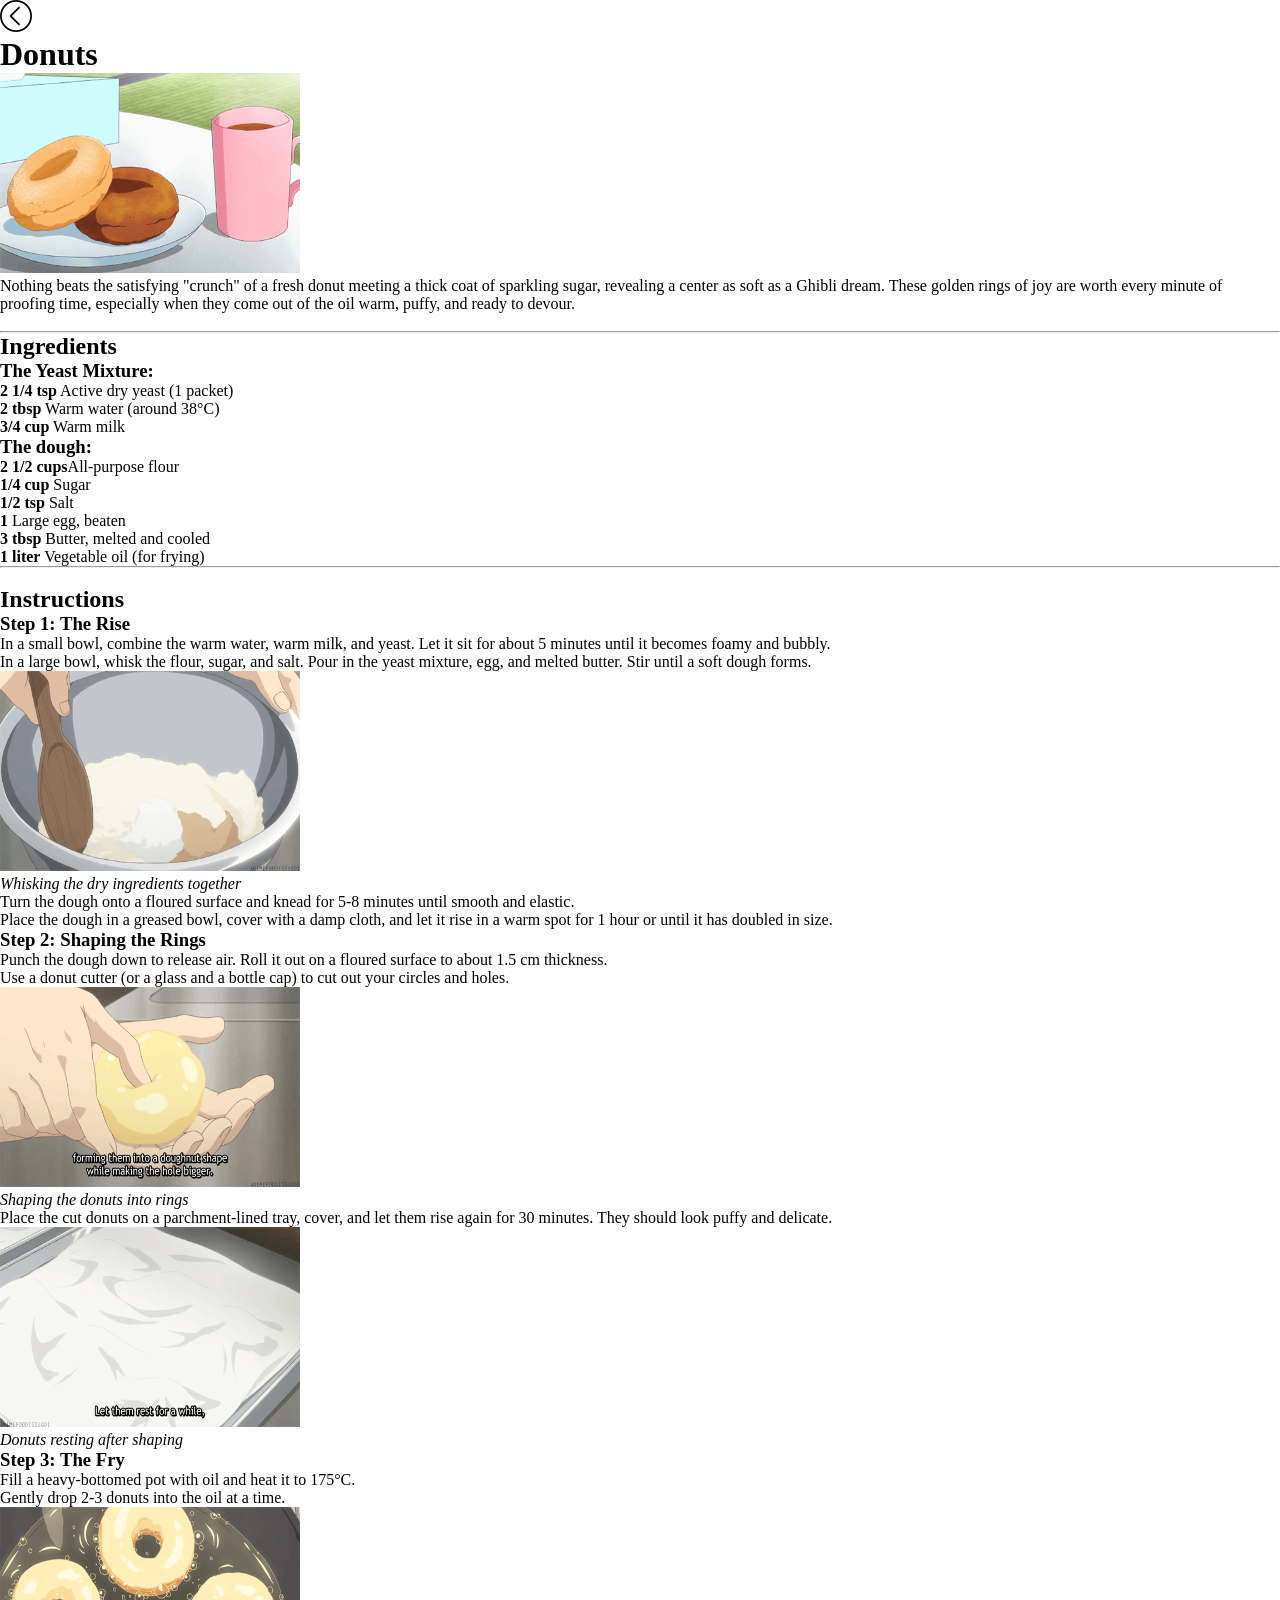
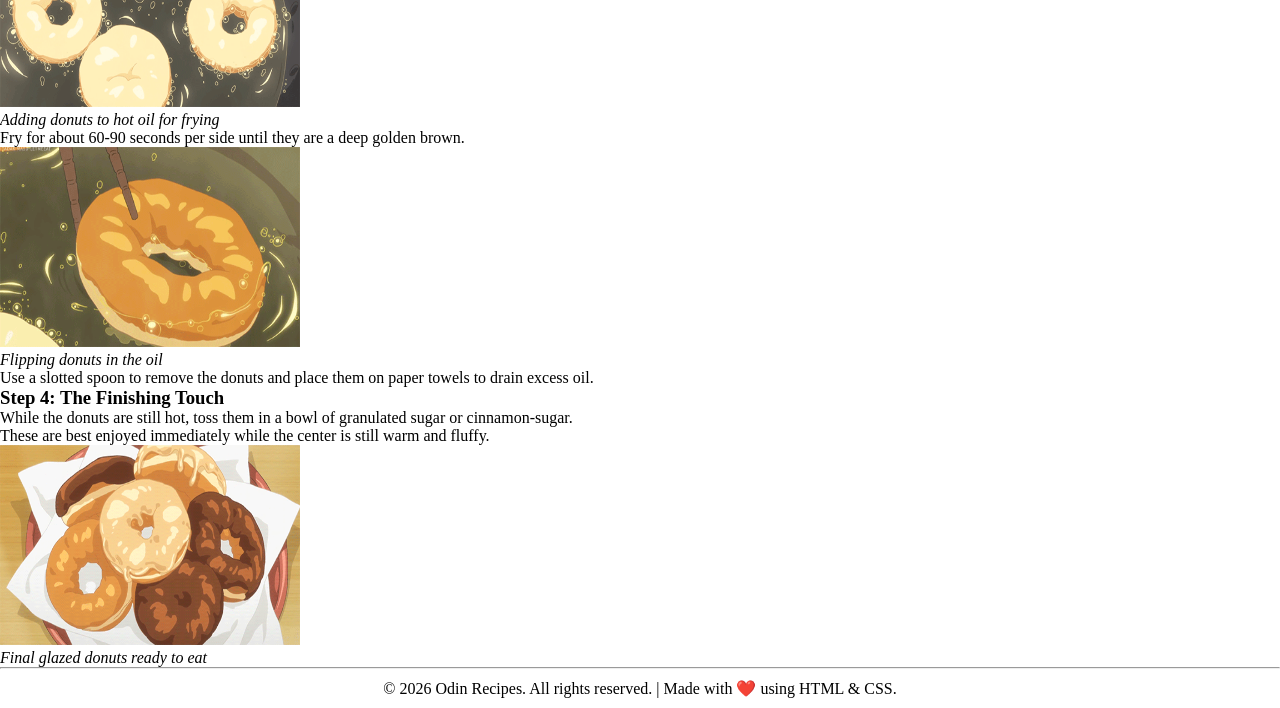
==== recipes/donuts.html @ b59d45f5 "Feat : Add footer styles to the recipe pages" ====
<!doctype html>
<html lang="en">
  <head>
    <meta charset="UTF-8" />
    <meta name="viewport" content="width=device-width, initial-scale=1.0" />
    <title>Donuts | Odin Recipes</title>
    <link rel="icon" type="image/png" href="../assets/cooking.png" />
    <link rel="stylesheet" href="../styles.css" />
  </head>
  <body>
    <a href="../index.html">
      <img
        src="../assets/is-less-than.png"
        alt="back to home"
        width="32"
        height="32"
      />
    </a>
    <h1>Donuts</h1>
    <figure>
      <img
        src="../assets/donuts/donuts-title.gif"
        alt="Delicious glazed donuts"
        width="300"
        height="200"
      />

      <p>
        Nothing beats the satisfying "crunch" of a fresh donut meeting a thick coat of sparkling sugar, revealing a center as soft as a Ghibli dream. These golden rings of joy are worth every minute of proofing time, especially when they come out of the oil warm, puffy, and ready to devour.
      </p>
      <br>
      <hr>
      <h2>Ingredients</h2>
      <h3>The Yeast Mixture:</h3>
      <ol>
        <li><strong>2 1/4 tsp</strong> Active dry yeast (1 packet)</li>
        <li><strong>2 tbsp</strong> Warm water (around 38°C)</li>
        <li><strong>3/4 cup</strong> Warm milk</li>
      </ol>
      <h3>The dough:</h3>
      <ol>
        <li><strong>2 1/2 cups</strong>All-purpose flour</li>
        <li><strong>1/4 cup</strong> Sugar</li>
        <li><strong>1/2 tsp</strong> Salt</li>
        <li><strong>1</strong> Large egg, beaten</li>
        <li><strong>3 tbsp</strong> Butter, melted and cooled</li>
        <li><strong>1 liter</strong> Vegetable oil (for frying)</li>
      </ol>

      <hr>
      <br>

      <h2>Instructions</h2>
      <h3>Step 1: The Rise</h3>
      <ol>
        <li>In a small bowl, combine the warm water, warm milk, and yeast. Let it sit for about 5 minutes until it becomes foamy and bubbly.</li>
        <li>In a large bowl, whisk the flour, sugar, and salt. Pour in the yeast mixture, egg, and melted butter. Stir until a soft dough forms.</li>
         <figure>
        <img
          src="../assets/donuts/donut-mix-dry.webp"
          alt="Mix all the dry ingredients together"
          width="300"
          height="200"
        />
        <figcaption><em>Whisking the dry ingredients together</em></figcaption>
      </figure>
        <li>Turn the dough onto a floured surface and knead for 5-8 minutes until smooth and elastic.</li>
        
        <li>Place the dough in a greased bowl, cover with a damp cloth, and let it rise in a warm spot for 1 hour or until it has doubled in size.</li>
      </ol>
      <h3>Step 2: Shaping the Rings</h3>
      <ol>
        <li>Punch the dough down to release air. Roll it out on a floured surface to about 1.5 cm thickness.</li>
        <li>Use a donut cutter (or a glass and a bottle cap) to cut out your circles and holes.</li>
         <figure>
        <img
          src="../assets/donuts//making donut shape.webp"
          alt="Shaping the donuts into rings by hand or with a cutter"
          width="300"
          height="200"
        />
        <figcaption><em>Shaping the donuts into rings</em></figcaption>
      </figure>
        <li>Place the cut donuts on a parchment-lined tray, cover, and let them rise again for 30 minutes. They should look puffy and delicate.</li>
         <figure>
        <img
          src="../assets/donuts/donut-resting-dough.webp"
          alt="Donuts resting after shaping, ready for the second rise"
          width="300"
          height="200"
        />
        <figcaption><em>Donuts resting after shaping</em></figcaption>
      </figure>
      </ol>
      <h3>Step 3: The Fry</h3>
      <ol>
        <li>Fill a heavy-bottomed pot with oil and heat it to 175°C.</li>
        <li>Gently drop 2-3 donuts into the oil at a time. </li>
         <figure>
        <img
          src="../assets/donuts/donuts-add donuts to oil.gif"
          alt="Adding donuts to hot oil for frying"
          width="300"
          height="200"
        />
        <figcaption><em>Adding donuts to hot oil for frying</em></figcaption>
      </figure>
      <li>Fry for about 60-90 seconds per side until they are a deep golden brown.</li>
       <figure>
        <img
          src="../assets/donuts/donut-flip.gif"
          alt="Flipping donuts in the oil"
          width="300"
          height="200"
        />
        <figcaption><em>Flipping donuts in the oil</em></figcaption>
      </figure>
        <li>Use a slotted spoon to remove the donuts and place them on paper towels to drain excess oil.</li>
      </ol>
      <h3>Step 4: The Finishing Touch</h3>
      <ol>
        <li>While the donuts are still hot, toss them in a bowl of granulated sugar or cinnamon-sugar.</li>
        <li>These are best enjoyed immediately while the center is still warm and fluffy.</li>
         <figure>
        <img
          src="../assets/donuts/donuts-final.gif"
          alt="Final glazed donuts ready to eat"
          width="300"
          height="200"
        />
        <figcaption><em>Final glazed donuts ready to eat</em></figcaption>
      </figure>
      </ol>

    <footer class="footer">
      <hr />
      <p>
        &copy; 2026 Odin Recipes. All rights reserved. | Made with ❤️ using HTML
        & CSS.
      </p>
    </footer>
  </body>
</html>
---- styles.css ----
*{
    margin:0;
    padding:0;
    box-sizing:border-box;
}

.heading {
    text-align: center;
    margin: 10px;
}

.navigation {
    margin-block: 15px;
}


.menuItem {
    display: inline-block;
    margin-inline-start: 34px;

}

.menuItem figure img {
    width: 375px;
    height: 375px;
    border-radius: 20px;
}

.navigationLinks {
    padding-left: 150px;
    color: black;
    text-decoration: none;
    font-size:32px;
}

.footer p{
    text-align: center;
    padding: 10px;

}
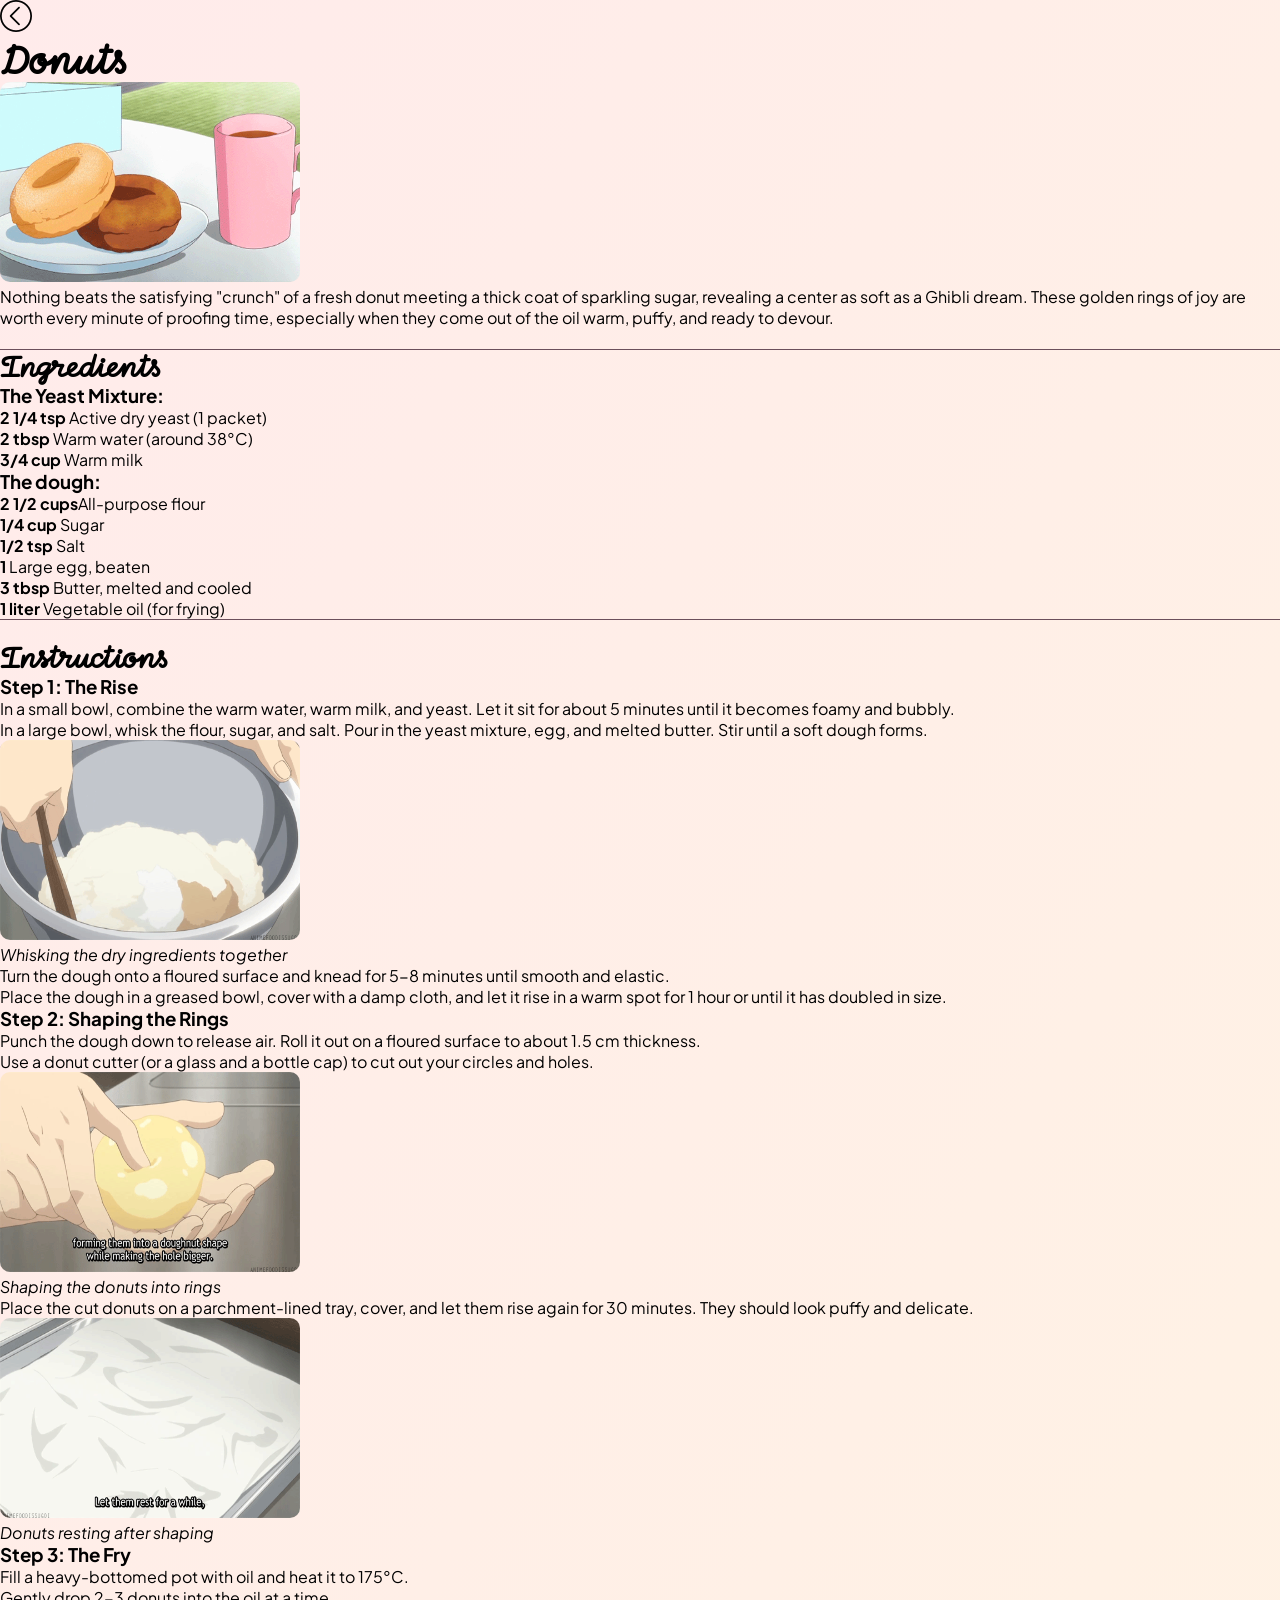
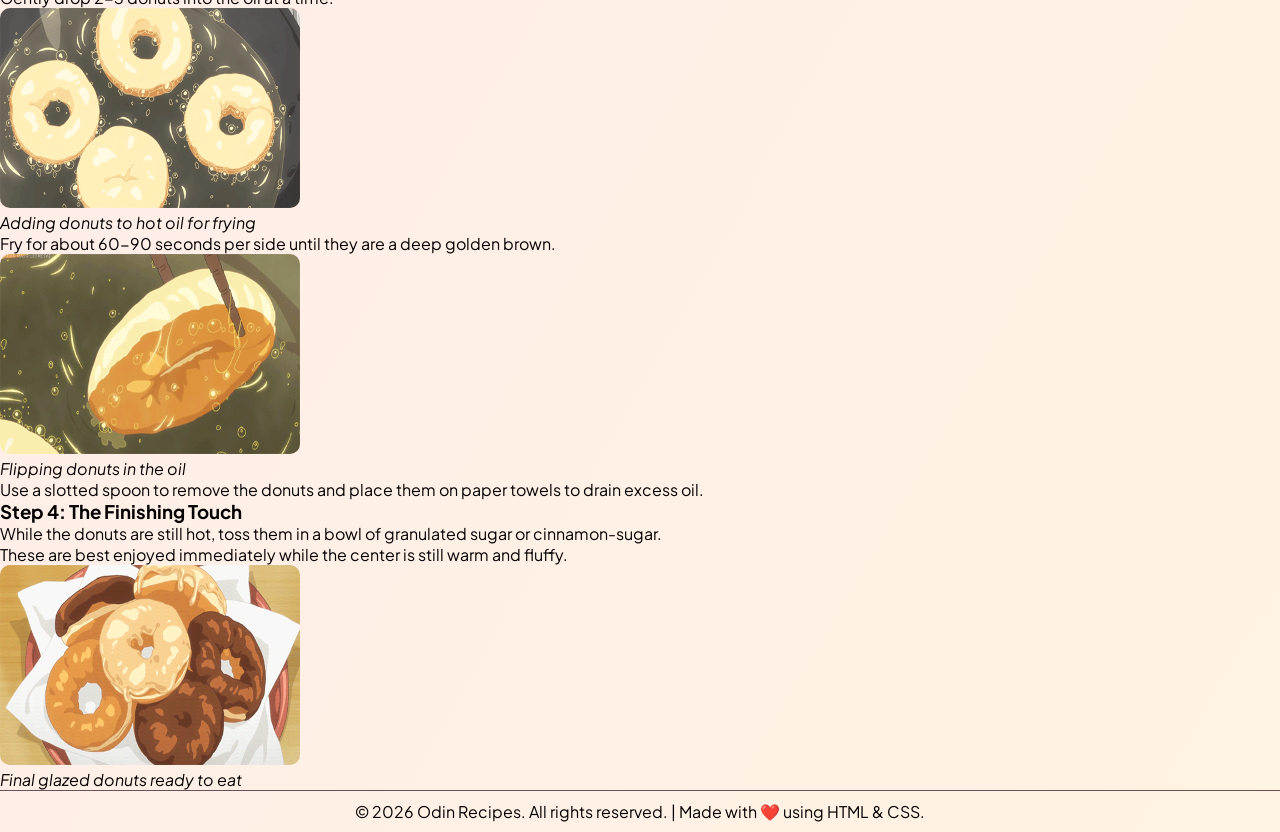
==== commit eb7275bc: "Feat : Add title, body fonts and style the recipe images" ====
--- a/recipes/donuts.html
+++ b/recipes/donuts.html
@@ -5,6 +5,12 @@
     <meta name="viewport" content="width=device-width, initial-scale=1.0" />
     <title>Donuts | Odin Recipes</title>
     <link rel="icon" type="image/png" href="../assets/cooking.png" />
+    <link rel="preconnect" href="https://fonts.googleapis.com" />
+    <link rel="preconnect" href="https://fonts.gstatic.com" crossorigin />
+    <link
+      href="https://fonts.googleapis.com/css2?family=Momo+Signature&family=Plus+Jakarta+Sans:ital,wght@0,200..800;1,200..800&display=swap"
+      rel="stylesheet"
+    />
     <link rel="stylesheet" href="../styles.css" />
   </head>
   <body>
@@ -19,10 +25,9 @@
     <h1>Donuts</h1>
     <figure>
       <img
+      class="recipeImage"
         src="../assets/donuts/donuts-title.gif"
         alt="Delicious glazed donuts"
-        width="300"
-        height="200"
       />
 
       <p>
@@ -57,10 +62,10 @@
         <li>In a large bowl, whisk the flour, sugar, and salt. Pour in the yeast mixture, egg, and melted butter. Stir until a soft dough forms.</li>
          <figure>
         <img
+          class="recipeImage"
           src="../assets/donuts/donut-mix-dry.webp"
           alt="Mix all the dry ingredients together"
-          width="300"
-          height="200"
+
         />
         <figcaption><em>Whisking the dry ingredients together</em></figcaption>
       </figure>
@@ -74,20 +79,20 @@
         <li>Use a donut cutter (or a glass and a bottle cap) to cut out your circles and holes.</li>
          <figure>
         <img
+          class="recipeImage"
           src="../assets/donuts//making donut shape.webp"
           alt="Shaping the donuts into rings by hand or with a cutter"
-          width="300"
-          height="200"
+        
         />
         <figcaption><em>Shaping the donuts into rings</em></figcaption>
       </figure>
         <li>Place the cut donuts on a parchment-lined tray, cover, and let them rise again for 30 minutes. They should look puffy and delicate.</li>
          <figure>
         <img
+          class="recipeImage"
           src="../assets/donuts/donut-resting-dough.webp"
           alt="Donuts resting after shaping, ready for the second rise"
-          width="300"
-          height="200"
+
         />
         <figcaption><em>Donuts resting after shaping</em></figcaption>
       </figure>
@@ -98,20 +103,18 @@
         <li>Gently drop 2-3 donuts into the oil at a time. </li>
          <figure>
         <img
+           class="recipeImage"
           src="../assets/donuts/donuts-add donuts to oil.gif"
           alt="Adding donuts to hot oil for frying"
-          width="300"
-          height="200"
         />
         <figcaption><em>Adding donuts to hot oil for frying</em></figcaption>
       </figure>
       <li>Fry for about 60-90 seconds per side until they are a deep golden brown.</li>
        <figure>
         <img
+          class="recipeImage"
           src="../assets/donuts/donut-flip.gif"
           alt="Flipping donuts in the oil"
-          width="300"
-          height="200"
         />
         <figcaption><em>Flipping donuts in the oil</em></figcaption>
       </figure>
@@ -123,10 +126,9 @@
         <li>These are best enjoyed immediately while the center is still warm and fluffy.</li>
          <figure>
         <img
+          class="recipeImage"
           src="../assets/donuts/donuts-final.gif"
           alt="Final glazed donuts ready to eat"
-          width="300"
-          height="200"
         />
         <figcaption><em>Final glazed donuts ready to eat</em></figcaption>
       </figure>
--- a/styles.css
+++ b/styles.css
@@ -2,11 +2,24 @@
     margin:0;
     padding:0;
     box-sizing:border-box;
+    
+}
+
+body{
+    background: linear-gradient(120deg, #FFEBEB 0%, #FFF3E3 100%);
+    font-family: "Plus Jakarta Sans", sans-serif;
+}
+
+hr {
+  border: none;
+  height: 1px;
+  background-color: #6b4f5b; /* Muted plum */
 }
 
 .heading {
     text-align: center;
     margin: 10px;
+    font-family: "Momo Signature", cursive;
 }
 
 .navigation {
@@ -30,7 +43,8 @@
     padding-left: 150px;
     color: black;
     text-decoration: none;
-    font-size:32px;
+    font-size:30px;
+     font-family: "Momo Signature", cursive;
 }
 
 .footer p{
@@ -38,3 +52,16 @@
     padding: 10px;
 
 }
+
+h1,h2 {
+    font-family: "Momo Signature", cursive;
+   
+}
+
+.recipeImage {
+    width:300px;
+    height:200px;
+    border-radius: 10px;
+}
+
+
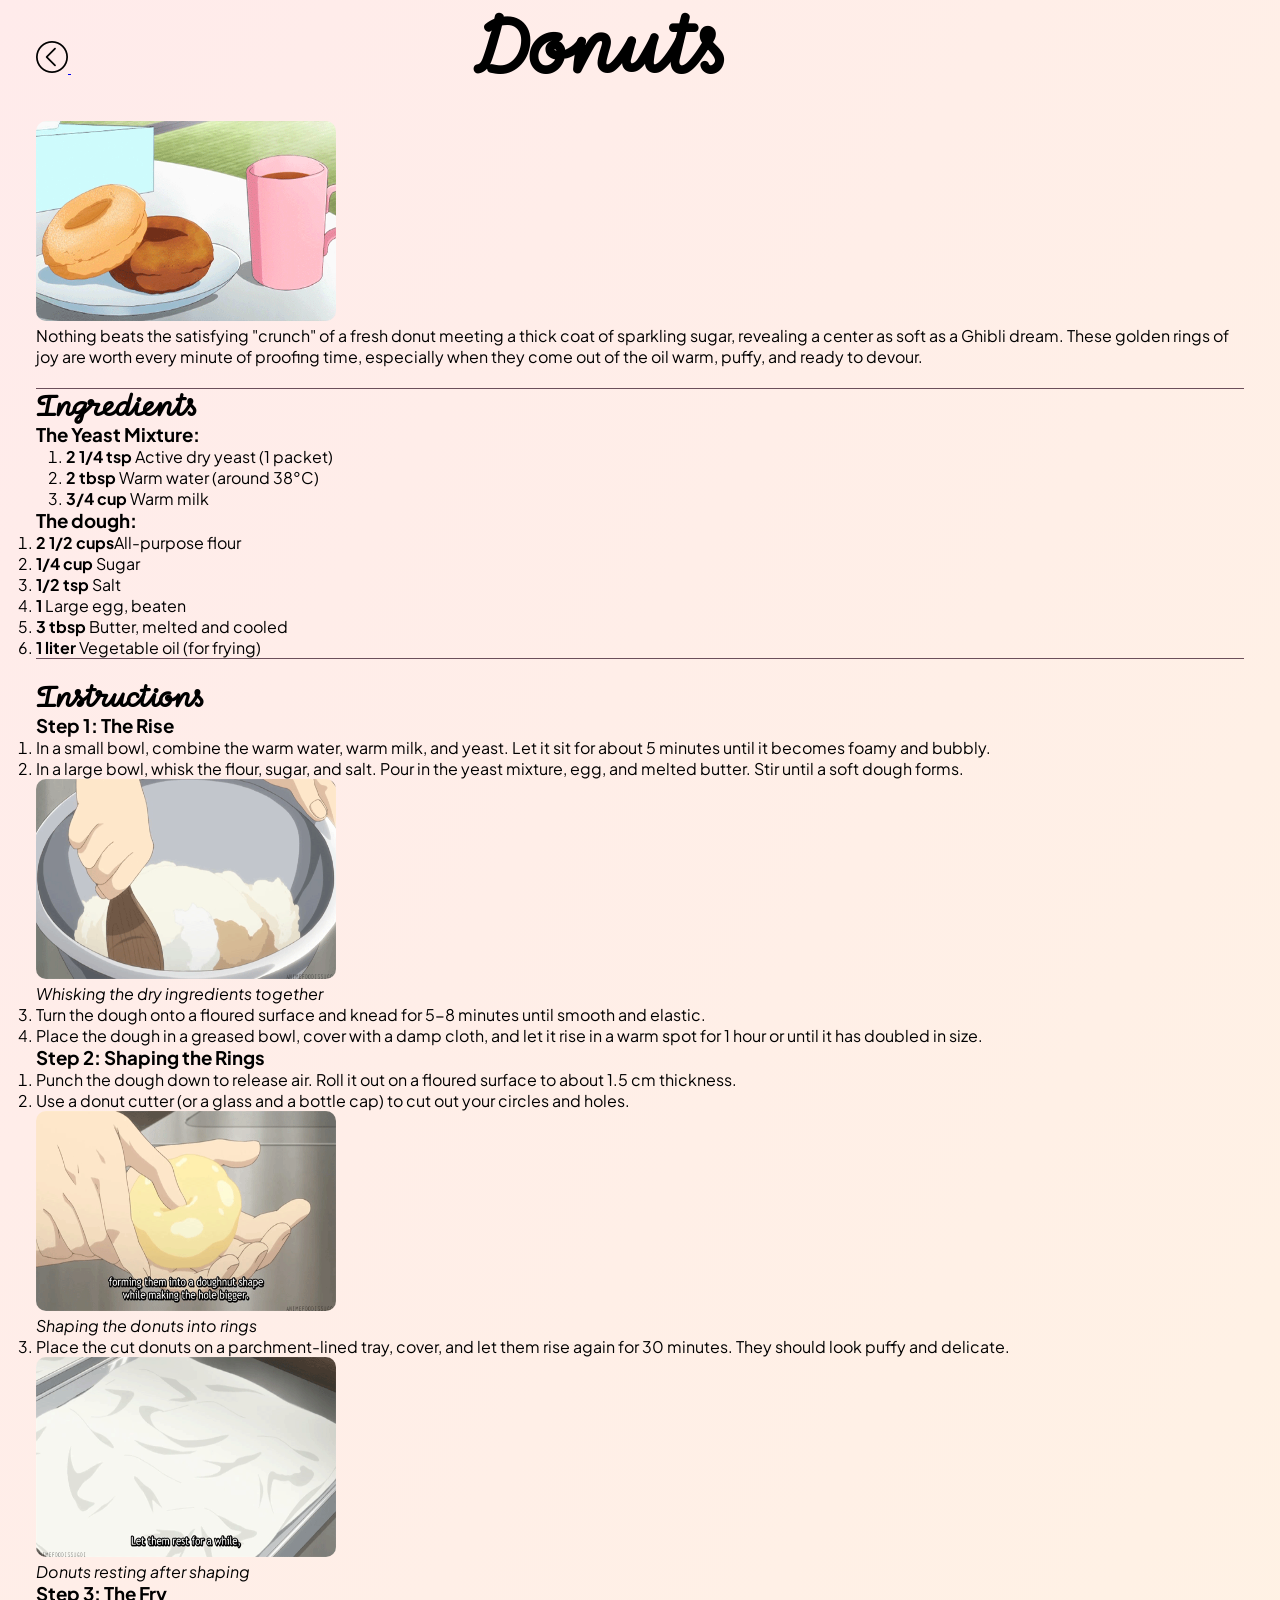
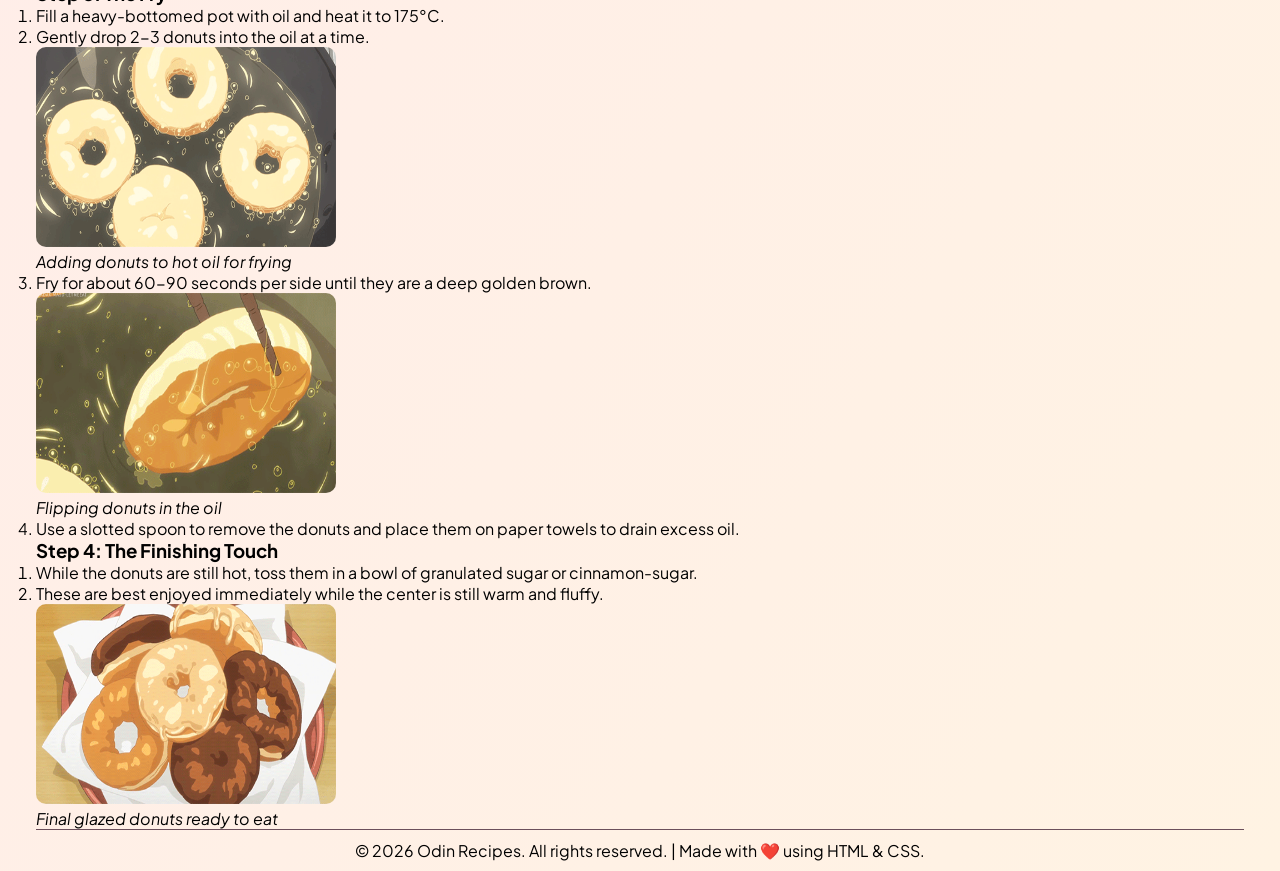
==== commit 55ec3c4b: "Feat : Add recipe title style" ====
--- a/recipes/donuts.html
+++ b/recipes/donuts.html
@@ -13,8 +13,8 @@
     />
     <link rel="stylesheet" href="../styles.css" />
   </head>
-  <body>
-    <a href="../index.html">
+  <body class="recipeBody">
+    <a href="../index.html" >
       <img
         src="../assets/is-less-than.png"
         alt="back to home"
@@ -22,7 +22,7 @@
         height="32"
       />
     </a>
-    <h1>Donuts</h1>
+    <h1  class="RecipeTitle">Donuts</h1>
     <figure>
       <img
       class="recipeImage"
@@ -37,7 +37,7 @@
       <hr>
       <h2>Ingredients</h2>
       <h3>The Yeast Mixture:</h3>
-      <ol>
+      <ol class="ingedientsList">
         <li><strong>2 1/4 tsp</strong> Active dry yeast (1 packet)</li>
         <li><strong>2 tbsp</strong> Warm water (around 38°C)</li>
         <li><strong>3/4 cup</strong> Warm milk</li>
--- a/styles.css
+++ b/styles.css
@@ -64,4 +64,17 @@
     border-radius: 10px;
 }
 
+.recipeBody {
+   margin-inline: 36px;
+}
 
+.ingedientsList li{
+    margin-inline-start: 30px;
+}
+
+.RecipeTitle {
+    display: inline-block;
+    font-size: 64px;
+    margin-inline-start: 400px;
+    margin-bottom: 30px;
+}
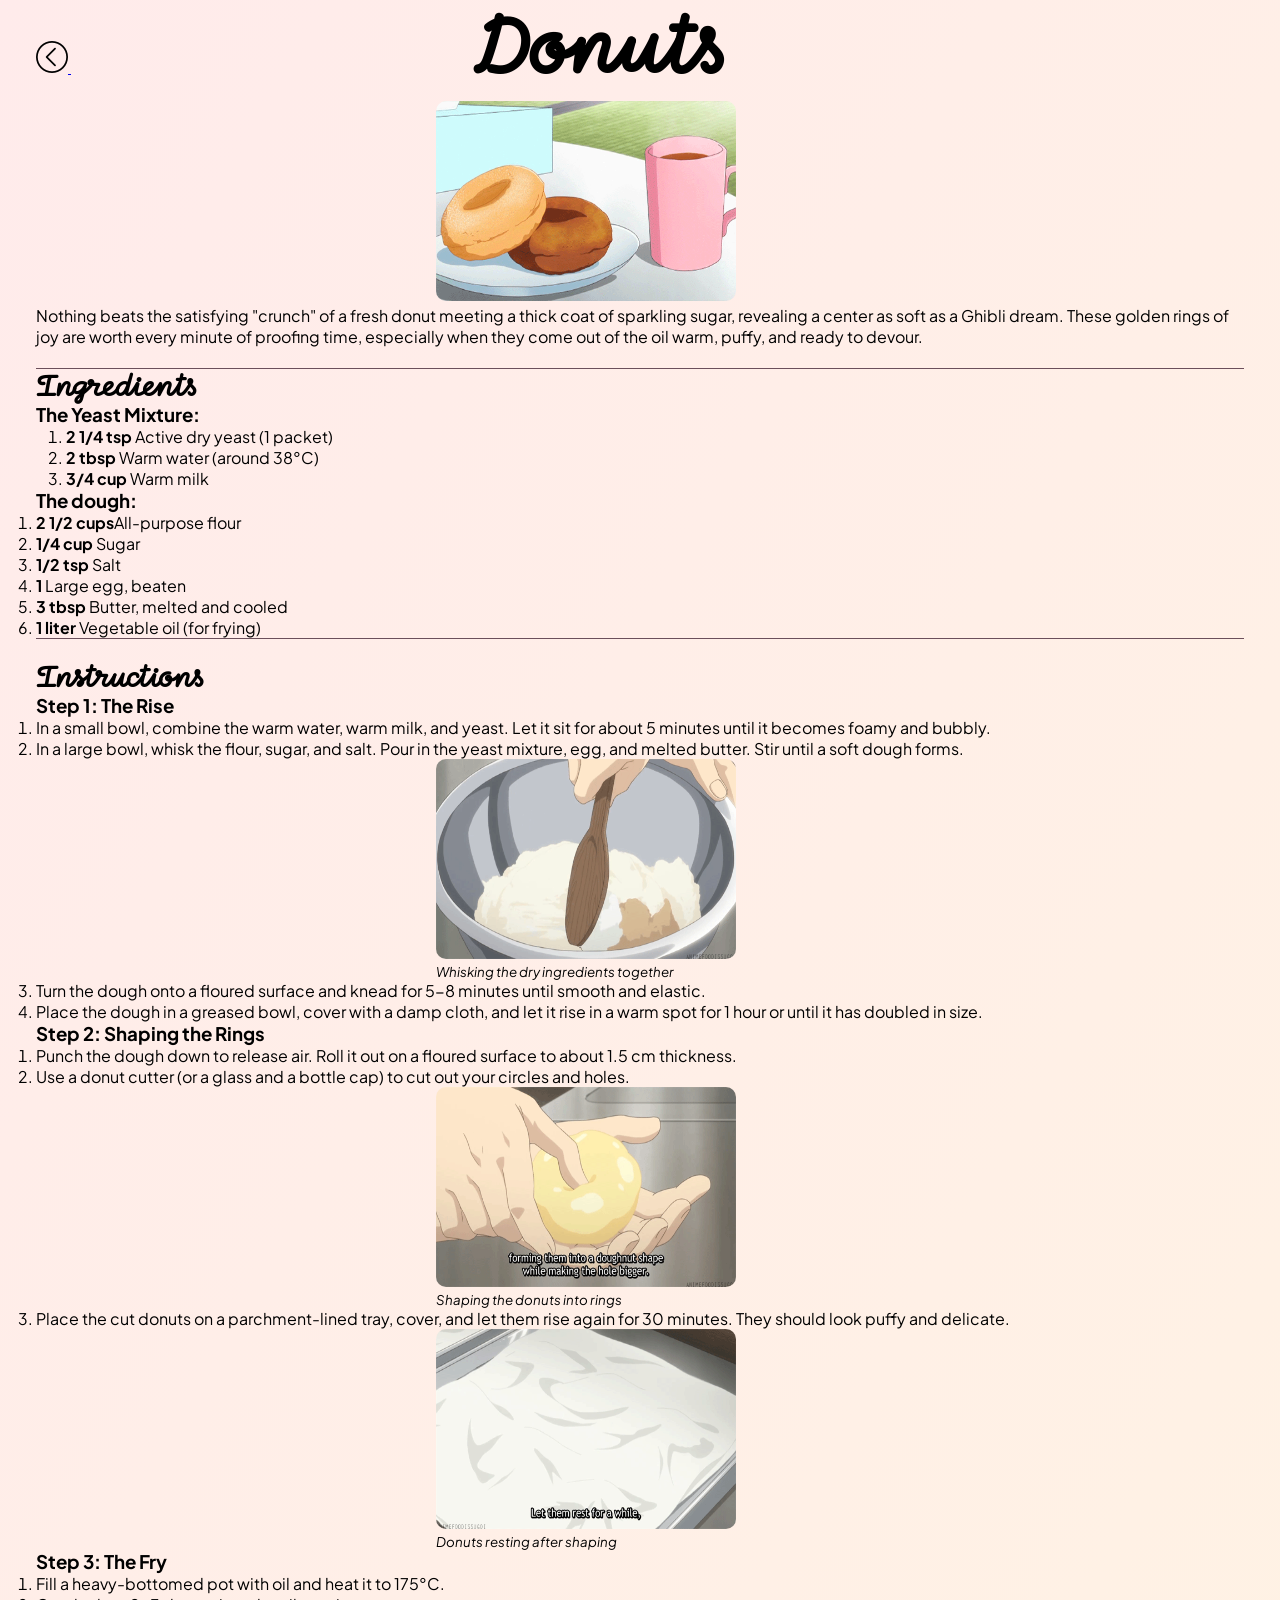
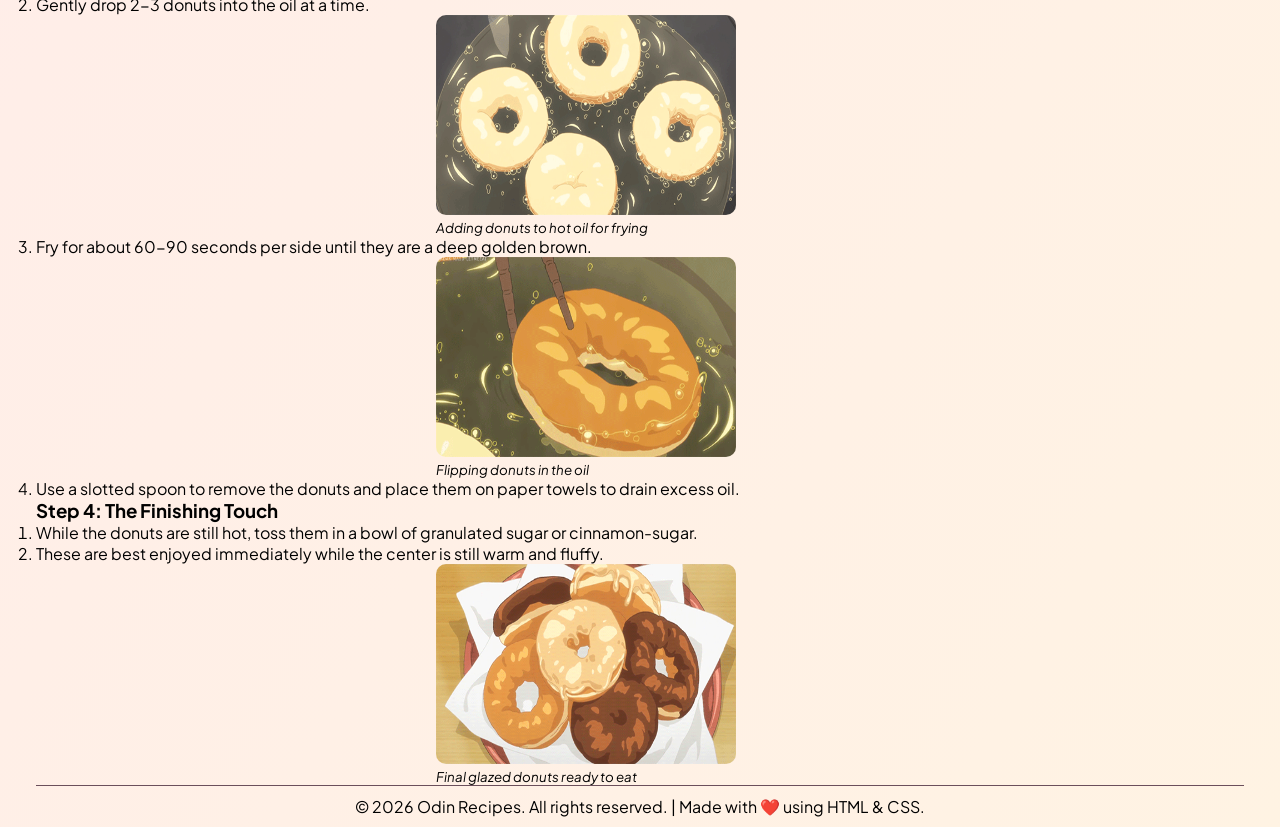
==== commit beadb359: "Feat : Add  recpie image styles" ====
--- a/recipes/donuts.html
+++ b/recipes/donuts.html
@@ -25,7 +25,7 @@
     <h1  class="RecipeTitle">Donuts</h1>
     <figure>
       <img
-      class="recipeImage"
+      class="recipePageImage"
         src="../assets/donuts/donuts-title.gif"
         alt="Delicious glazed donuts"
       />
@@ -62,7 +62,7 @@
         <li>In a large bowl, whisk the flour, sugar, and salt. Pour in the yeast mixture, egg, and melted butter. Stir until a soft dough forms.</li>
          <figure>
         <img
-          class="recipeImage"
+          class="recipePageImage"
           src="../assets/donuts/donut-mix-dry.webp"
           alt="Mix all the dry ingredients together"
 
@@ -79,7 +79,7 @@
         <li>Use a donut cutter (or a glass and a bottle cap) to cut out your circles and holes.</li>
          <figure>
         <img
-          class="recipeImage"
+          class="recipePageImage"
           src="../assets/donuts//making donut shape.webp"
           alt="Shaping the donuts into rings by hand or with a cutter"
         
@@ -89,7 +89,7 @@
         <li>Place the cut donuts on a parchment-lined tray, cover, and let them rise again for 30 minutes. They should look puffy and delicate.</li>
          <figure>
         <img
-          class="recipeImage"
+          class="recipePageImage"
           src="../assets/donuts/donut-resting-dough.webp"
           alt="Donuts resting after shaping, ready for the second rise"
 
@@ -103,7 +103,7 @@
         <li>Gently drop 2-3 donuts into the oil at a time. </li>
          <figure>
         <img
-           class="recipeImage"
+           class="recipePageImage"
           src="../assets/donuts/donuts-add donuts to oil.gif"
           alt="Adding donuts to hot oil for frying"
         />
@@ -112,7 +112,7 @@
       <li>Fry for about 60-90 seconds per side until they are a deep golden brown.</li>
        <figure>
         <img
-          class="recipeImage"
+          class="recipePageImage"
           src="../assets/donuts/donut-flip.gif"
           alt="Flipping donuts in the oil"
         />
@@ -126,7 +126,7 @@
         <li>These are best enjoyed immediately while the center is still warm and fluffy.</li>
          <figure>
         <img
-          class="recipeImage"
+          class="recipePageImage"
           src="../assets/donuts/donuts-final.gif"
           alt="Final glazed donuts ready to eat"
         />
--- a/styles.css
+++ b/styles.css
@@ -76,5 +76,18 @@
     display: inline-block;
     font-size: 64px;
     margin-inline-start: 400px;
-    margin-bottom: 30px;
+    margin-bottom: 10px;
 }
+
+.recipePageImage {
+    margin-inline-start: 400px;
+    width:300px;
+    height:200px;
+    border-radius: 10px;
+
+}
+
+figcaption {
+    margin-inline-start: 400px;
+    font-size: smaller;
+}
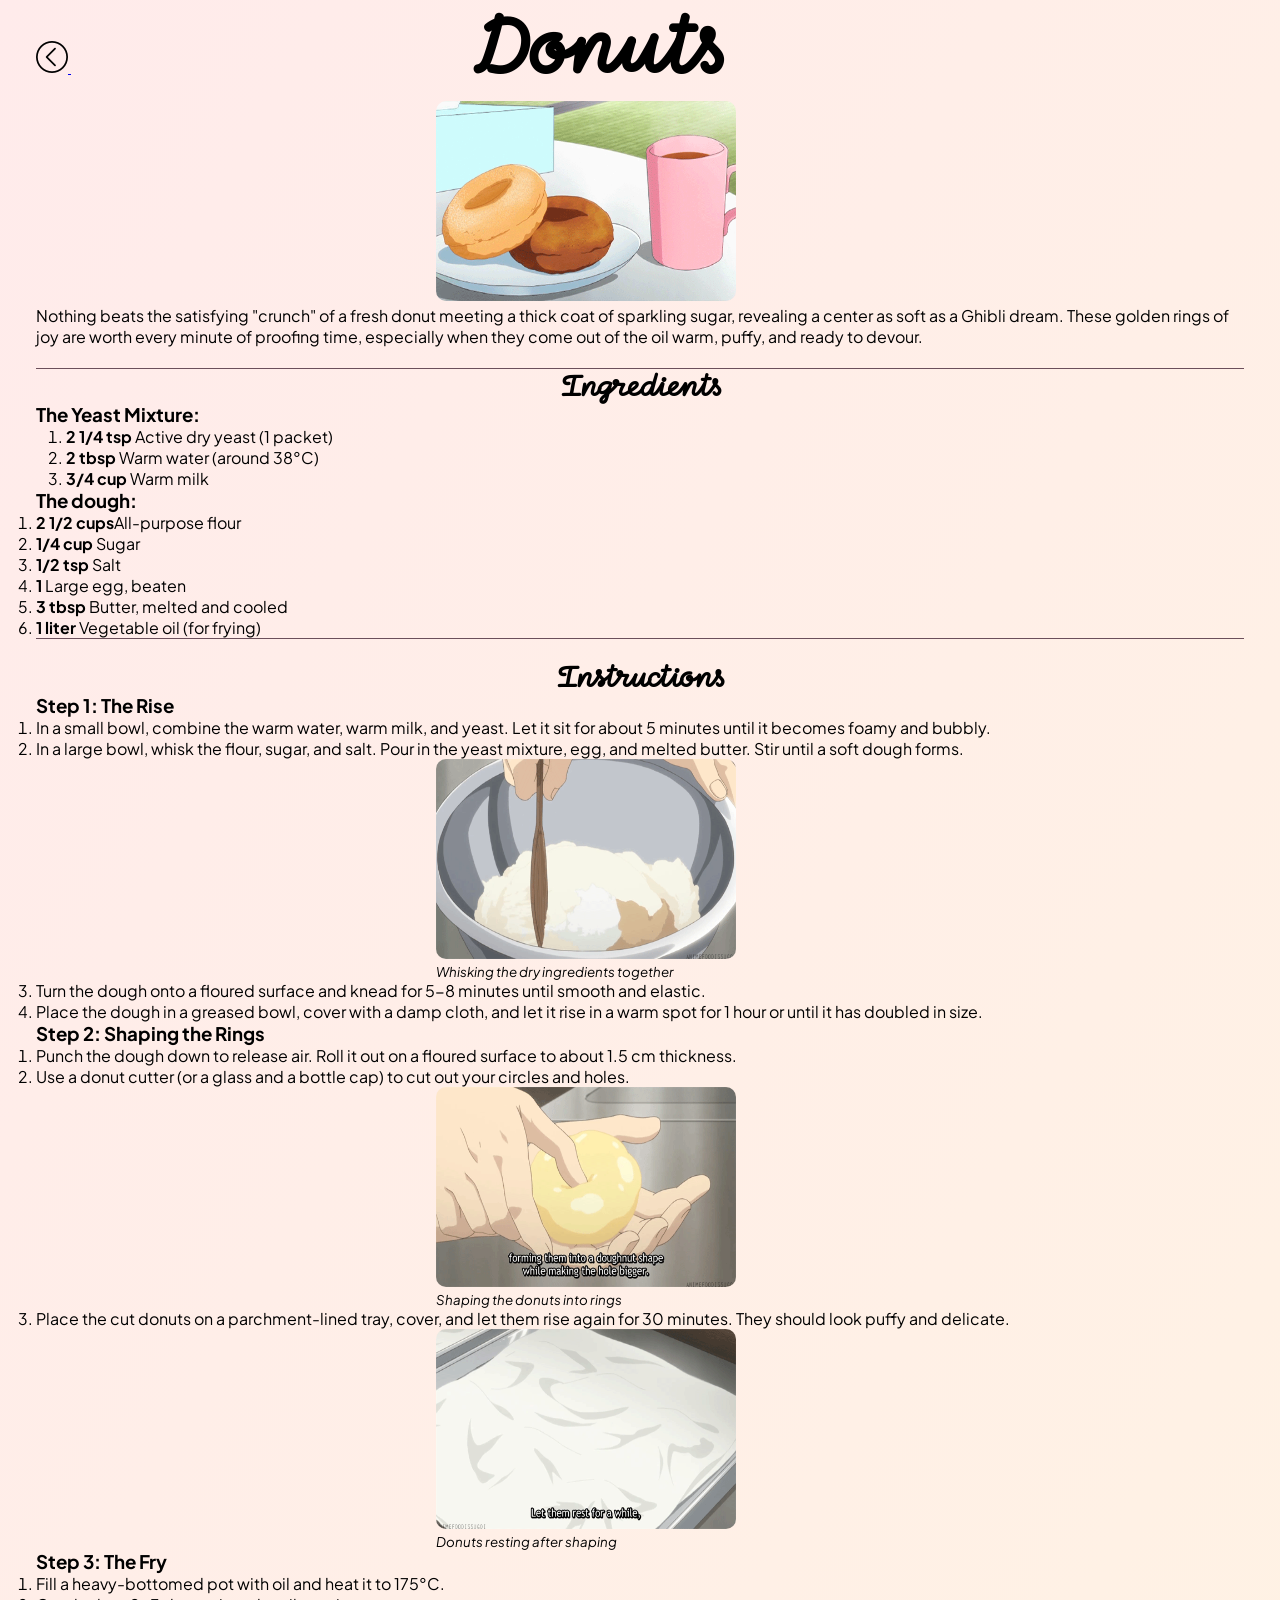
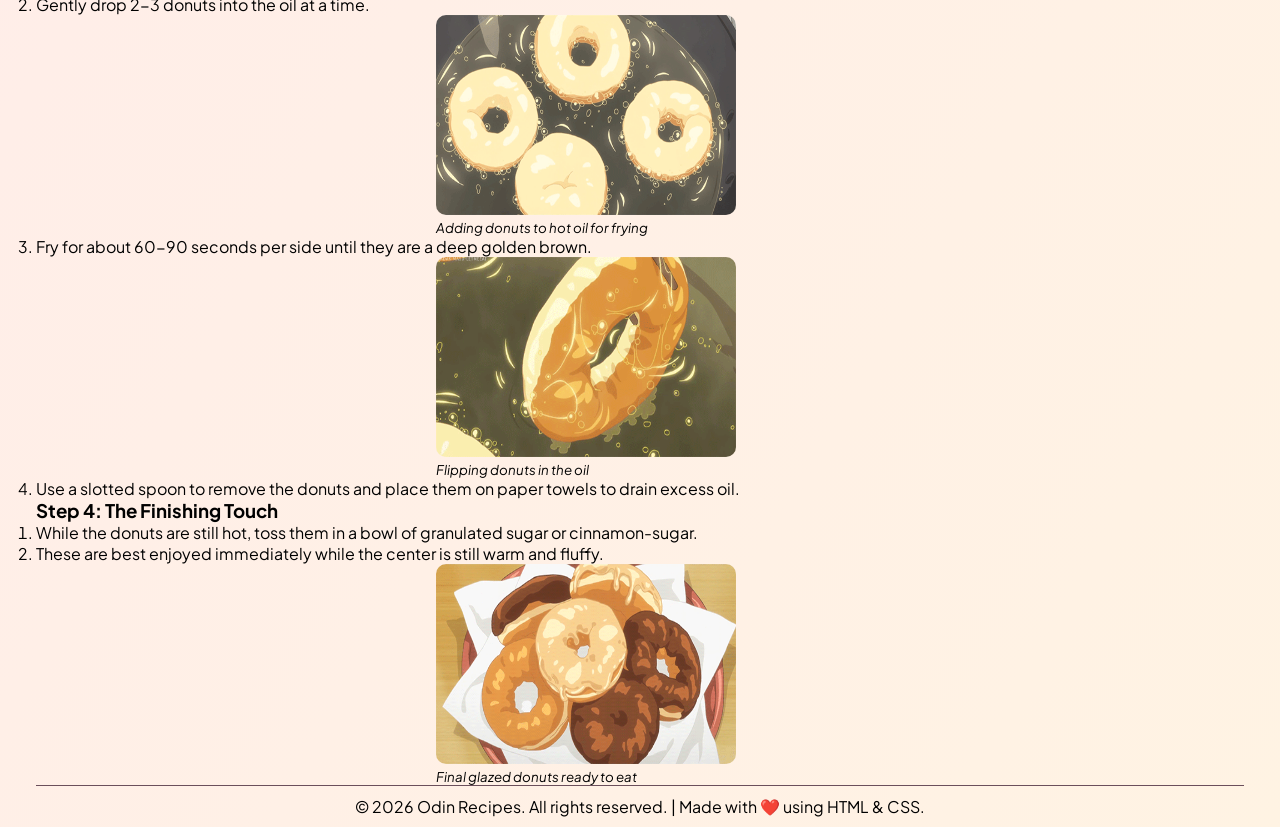
==== commit 015c0674: "Feat : Add  recpie  section text alignment" ====
--- a/recipes/donuts.html
+++ b/recipes/donuts.html
@@ -35,7 +35,7 @@
       </p>
       <br>
       <hr>
-      <h2>Ingredients</h2>
+      <h2 class="sectionTitle">Ingredients</h2>
       <h3>The Yeast Mixture:</h3>
       <ol class="ingedientsList">
         <li><strong>2 1/4 tsp</strong> Active dry yeast (1 packet)</li>
@@ -55,7 +55,7 @@
       <hr>
       <br>
 
-      <h2>Instructions</h2>
+      <h2 class="sectionTitle">Instructions</h2>
       <h3>Step 1: The Rise</h3>
       <ol>
         <li>In a small bowl, combine the warm water, warm milk, and yeast. Let it sit for about 5 minutes until it becomes foamy and bubbly.</li>
--- a/styles.css
+++ b/styles.css
@@ -90,4 +90,8 @@
 figcaption {
     margin-inline-start: 400px;
     font-size: smaller;
+}
+
+.sectionTitle {
+    text-align: center;
 }
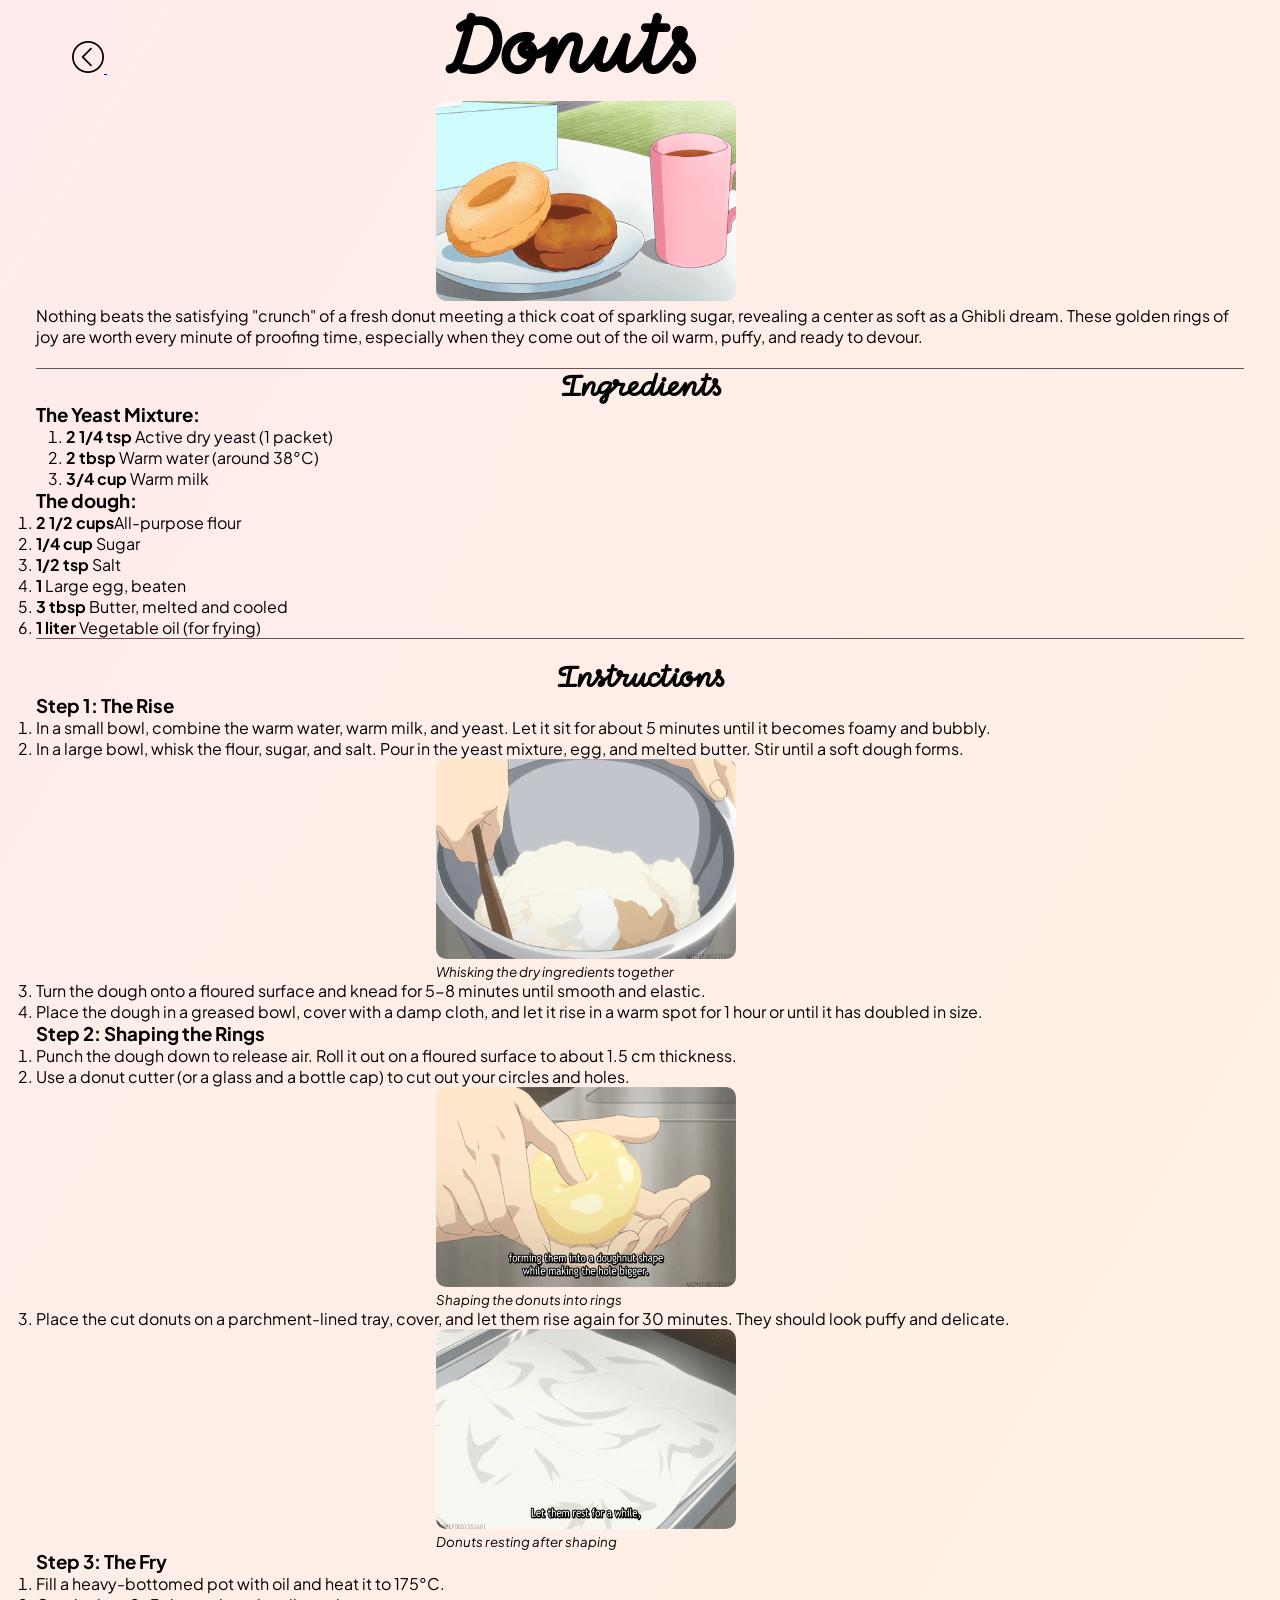
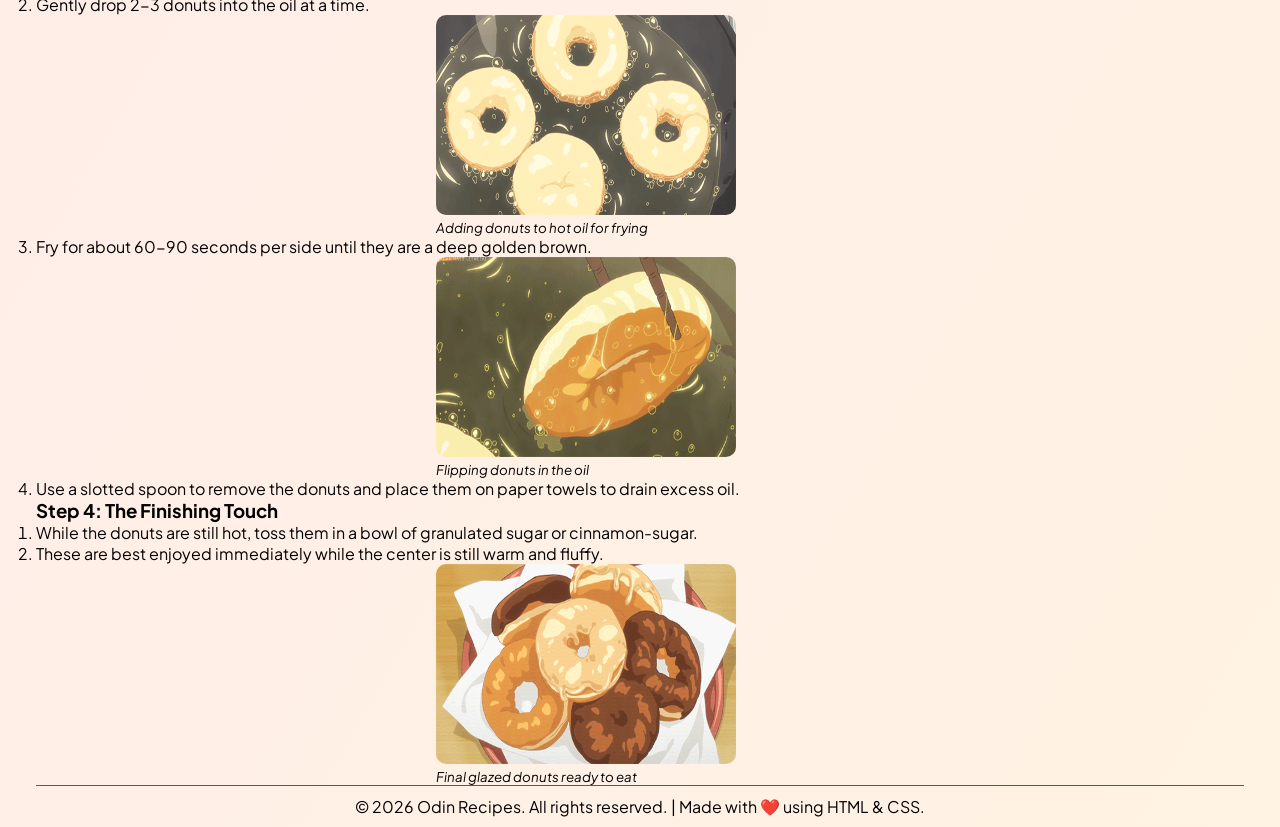
==== commit 44caf03a: "Fix :  Fix title section alignments to make it identical to the remaining recipe pages" ====
--- a/recipes/donuts.html
+++ b/recipes/donuts.html
@@ -14,7 +14,7 @@
     <link rel="stylesheet" href="../styles.css" />
   </head>
   <body class="recipeBody">
-    <a href="../index.html" >
+    <a href="../index.html" class="recipeBody">
       <img
         src="../assets/is-less-than.png"
         alt="back to home"
@@ -22,95 +22,119 @@
         height="32"
       />
     </a>
-    <h1  class="RecipeTitle">Donuts</h1>
+    <h1 class="RecipeTitle">Donuts</h1>
     <figure>
       <img
-      class="recipePageImage"
+        class="recipePageImage"
         src="../assets/donuts/donuts-title.gif"
-        alt="Delicious glazed donuts"
+        alt="Donuts"
       />
+    </figure>
 
-      <p>
-        Nothing beats the satisfying "crunch" of a fresh donut meeting a thick coat of sparkling sugar, revealing a center as soft as a Ghibli dream. These golden rings of joy are worth every minute of proofing time, especially when they come out of the oil warm, puffy, and ready to devour.
-      </p>
-      <br>
-      <hr>
-      <h2 class="sectionTitle">Ingredients</h2>
-      <h3>The Yeast Mixture:</h3>
-      <ol class="ingedientsList">
-        <li><strong>2 1/4 tsp</strong> Active dry yeast (1 packet)</li>
-        <li><strong>2 tbsp</strong> Warm water (around 38°C)</li>
-        <li><strong>3/4 cup</strong> Warm milk</li>
-      </ol>
-      <h3>The dough:</h3>
-      <ol>
-        <li><strong>2 1/2 cups</strong>All-purpose flour</li>
-        <li><strong>1/4 cup</strong> Sugar</li>
-        <li><strong>1/2 tsp</strong> Salt</li>
-        <li><strong>1</strong> Large egg, beaten</li>
-        <li><strong>3 tbsp</strong> Butter, melted and cooled</li>
-        <li><strong>1 liter</strong> Vegetable oil (for frying)</li>
-      </ol>
+    <p>
+      Nothing beats the satisfying "crunch" of a fresh donut meeting a thick
+      coat of sparkling sugar, revealing a center as soft as a Ghibli dream.
+      These golden rings of joy are worth every minute of proofing time,
+      especially when they come out of the oil warm, puffy, and ready to devour.
+    </p>
+    <br />
+    <hr />
+    <h2 class="sectionTitle">Ingredients</h2>
+    <h3>The Yeast Mixture:</h3>
+    <ol class="ingedientsList">
+      <li><strong>2 1/4 tsp</strong> Active dry yeast (1 packet)</li>
+      <li><strong>2 tbsp</strong> Warm water (around 38°C)</li>
+      <li><strong>3/4 cup</strong> Warm milk</li>
+    </ol>
+    <h3>The dough:</h3>
+    <ol>
+      <li><strong>2 1/2 cups</strong>All-purpose flour</li>
+      <li><strong>1/4 cup</strong> Sugar</li>
+      <li><strong>1/2 tsp</strong> Salt</li>
+      <li><strong>1</strong> Large egg, beaten</li>
+      <li><strong>3 tbsp</strong> Butter, melted and cooled</li>
+      <li><strong>1 liter</strong> Vegetable oil (for frying)</li>
+    </ol>
 
-      <hr>
-      <br>
+    <hr />
+    <br />
 
-      <h2 class="sectionTitle">Instructions</h2>
-      <h3>Step 1: The Rise</h3>
-      <ol>
-        <li>In a small bowl, combine the warm water, warm milk, and yeast. Let it sit for about 5 minutes until it becomes foamy and bubbly.</li>
-        <li>In a large bowl, whisk the flour, sugar, and salt. Pour in the yeast mixture, egg, and melted butter. Stir until a soft dough forms.</li>
-         <figure>
+    <h2 class="sectionTitle">Instructions</h2>
+    <h3>Step 1: The Rise</h3>
+    <ol>
+      <li>
+        In a small bowl, combine the warm water, warm milk, and yeast. Let it
+        sit for about 5 minutes until it becomes foamy and bubbly.
+      </li>
+      <li>
+        In a large bowl, whisk the flour, sugar, and salt. Pour in the yeast
+        mixture, egg, and melted butter. Stir until a soft dough forms.
+      </li>
+      <figure>
         <img
           class="recipePageImage"
           src="../assets/donuts/donut-mix-dry.webp"
           alt="Mix all the dry ingredients together"
-
         />
         <figcaption><em>Whisking the dry ingredients together</em></figcaption>
       </figure>
-        <li>Turn the dough onto a floured surface and knead for 5-8 minutes until smooth and elastic.</li>
-        
-        <li>Place the dough in a greased bowl, cover with a damp cloth, and let it rise in a warm spot for 1 hour or until it has doubled in size.</li>
-      </ol>
-      <h3>Step 2: Shaping the Rings</h3>
-      <ol>
-        <li>Punch the dough down to release air. Roll it out on a floured surface to about 1.5 cm thickness.</li>
-        <li>Use a donut cutter (or a glass and a bottle cap) to cut out your circles and holes.</li>
-         <figure>
+      <li>
+        Turn the dough onto a floured surface and knead for 5-8 minutes until
+        smooth and elastic.
+      </li>
+
+      <li>
+        Place the dough in a greased bowl, cover with a damp cloth, and let it
+        rise in a warm spot for 1 hour or until it has doubled in size.
+      </li>
+    </ol>
+    <h3>Step 2: Shaping the Rings</h3>
+    <ol>
+      <li>
+        Punch the dough down to release air. Roll it out on a floured surface to
+        about 1.5 cm thickness.
+      </li>
+      <li>
+        Use a donut cutter (or a glass and a bottle cap) to cut out your circles
+        and holes.
+      </li>
+      <figure>
         <img
           class="recipePageImage"
           src="../assets/donuts//making donut shape.webp"
           alt="Shaping the donuts into rings by hand or with a cutter"
-        
         />
         <figcaption><em>Shaping the donuts into rings</em></figcaption>
       </figure>
-        <li>Place the cut donuts on a parchment-lined tray, cover, and let them rise again for 30 minutes. They should look puffy and delicate.</li>
-         <figure>
+      <li>
+        Place the cut donuts on a parchment-lined tray, cover, and let them rise
+        again for 30 minutes. They should look puffy and delicate.
+      </li>
+      <figure>
         <img
           class="recipePageImage"
           src="../assets/donuts/donut-resting-dough.webp"
           alt="Donuts resting after shaping, ready for the second rise"
-
         />
         <figcaption><em>Donuts resting after shaping</em></figcaption>
       </figure>
-      </ol>
-      <h3>Step 3: The Fry</h3>
-      <ol>
-        <li>Fill a heavy-bottomed pot with oil and heat it to 175°C.</li>
-        <li>Gently drop 2-3 donuts into the oil at a time. </li>
-         <figure>
+    </ol>
+    <h3>Step 3: The Fry</h3>
+    <ol>
+      <li>Fill a heavy-bottomed pot with oil and heat it to 175°C.</li>
+      <li>Gently drop 2-3 donuts into the oil at a time.</li>
+      <figure>
         <img
-           class="recipePageImage"
+          class="recipePageImage"
           src="../assets/donuts/donuts-add donuts to oil.gif"
           alt="Adding donuts to hot oil for frying"
         />
         <figcaption><em>Adding donuts to hot oil for frying</em></figcaption>
       </figure>
-      <li>Fry for about 60-90 seconds per side until they are a deep golden brown.</li>
-       <figure>
+      <li>
+        Fry for about 60-90 seconds per side until they are a deep golden brown.
+      </li>
+      <figure>
         <img
           class="recipePageImage"
           src="../assets/donuts/donut-flip.gif"
@@ -118,13 +142,22 @@
         />
         <figcaption><em>Flipping donuts in the oil</em></figcaption>
       </figure>
-        <li>Use a slotted spoon to remove the donuts and place them on paper towels to drain excess oil.</li>
-      </ol>
-      <h3>Step 4: The Finishing Touch</h3>
-      <ol>
-        <li>While the donuts are still hot, toss them in a bowl of granulated sugar or cinnamon-sugar.</li>
-        <li>These are best enjoyed immediately while the center is still warm and fluffy.</li>
-         <figure>
+      <li>
+        Use a slotted spoon to remove the donuts and place them on paper towels
+        to drain excess oil.
+      </li>
+    </ol>
+    <h3>Step 4: The Finishing Touch</h3>
+    <ol>
+      <li>
+        While the donuts are still hot, toss them in a bowl of granulated sugar
+        or cinnamon-sugar.
+      </li>
+      <li>
+        These are best enjoyed immediately while the center is still warm and
+        fluffy.
+      </li>
+      <figure>
         <img
           class="recipePageImage"
           src="../assets/donuts/donuts-final.gif"
@@ -132,7 +165,7 @@
         />
         <figcaption><em>Final glazed donuts ready to eat</em></figcaption>
       </figure>
-      </ol>
+    </ol>
 
     <footer class="footer">
       <hr />
--- a/styles.css
+++ b/styles.css
@@ -73,9 +73,9 @@
 }
 
 .RecipeTitle {
-    display: inline-block;
     font-size: 64px;
-    margin-inline-start: 400px;
+    margin-inline-start: 300px;
+      display: inline-block;
     margin-bottom: 10px;
 }
 
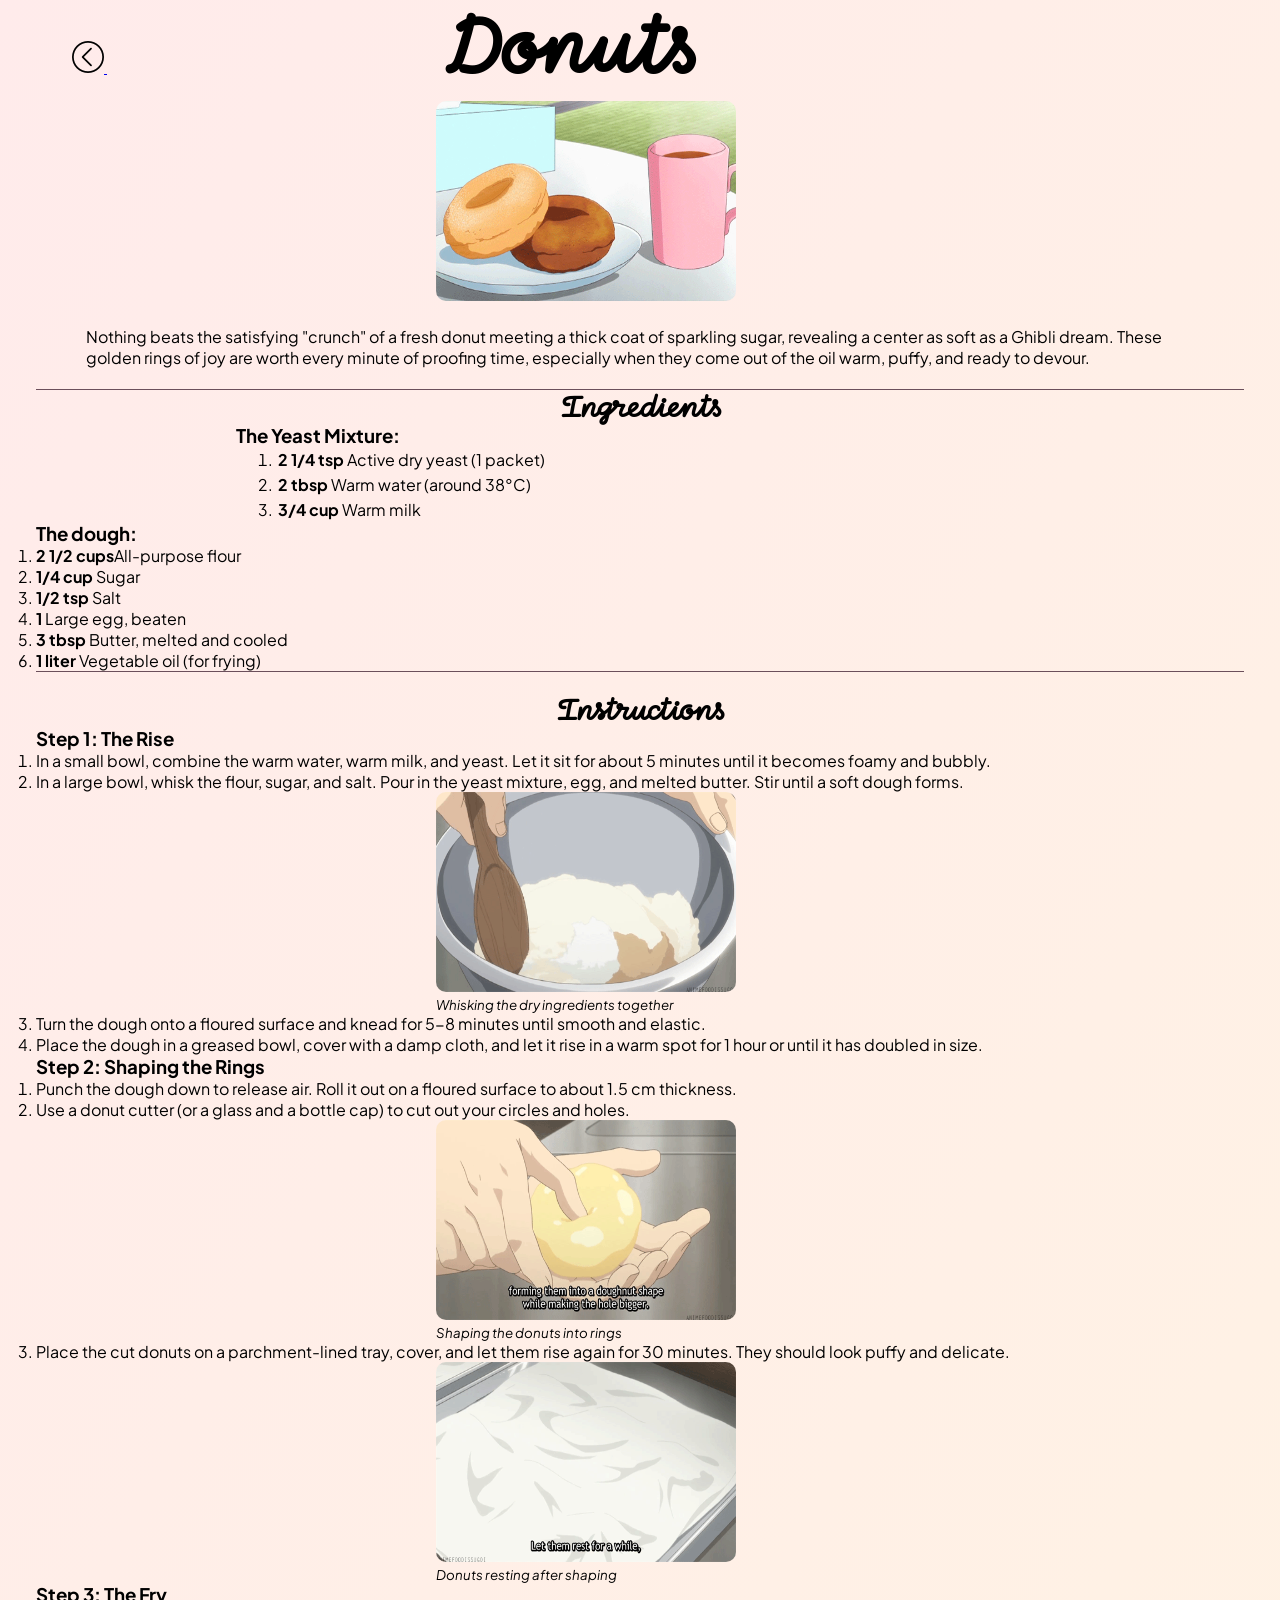
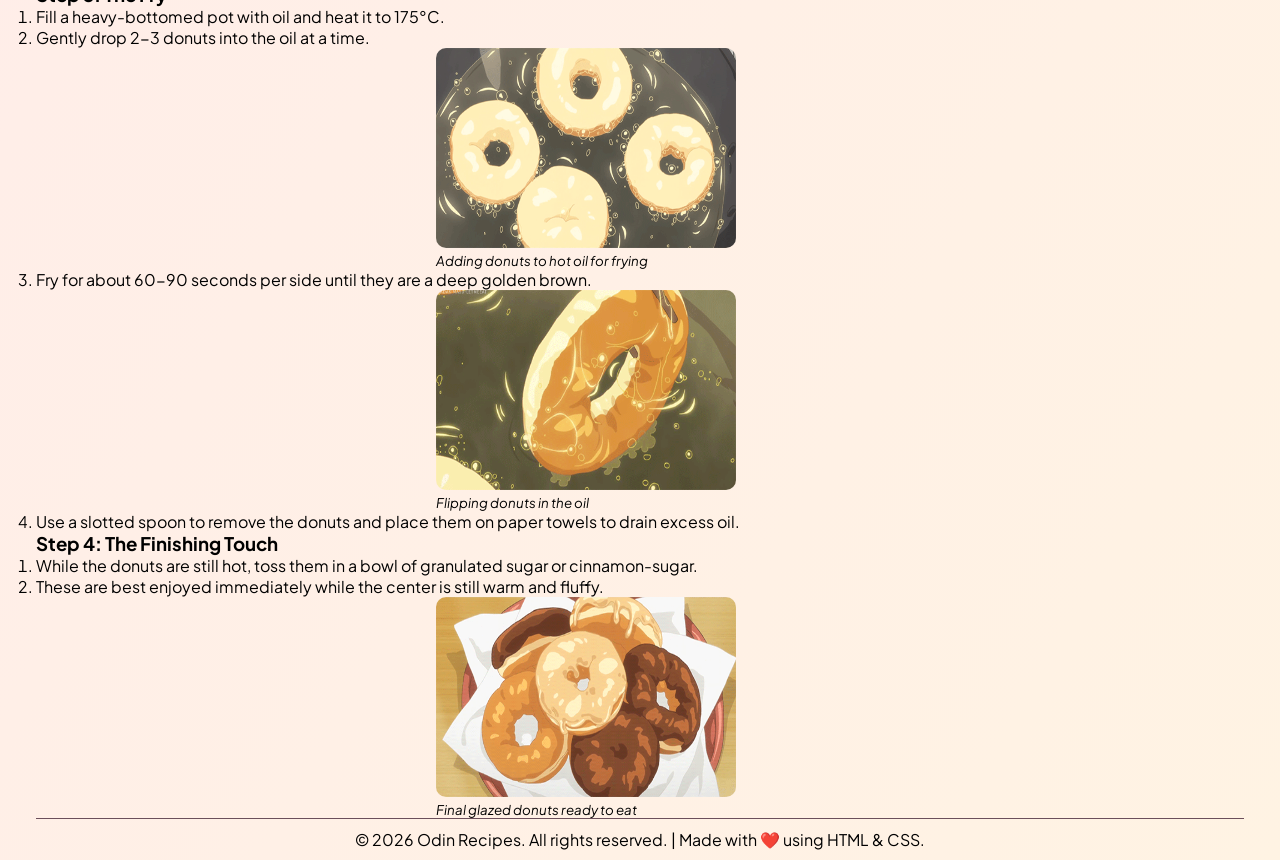
==== commit 344f2a2e: "Feat : Add  styles and alignment to the title paragraph" ====
--- a/recipes/donuts.html
+++ b/recipes/donuts.html
@@ -30,8 +30,8 @@
         alt="Donuts"
       />
     </figure>
-
-    <p>
+    <br />
+    <p class="titleParagraph">
       Nothing beats the satisfying "crunch" of a fresh donut meeting a thick
       coat of sparkling sugar, revealing a center as soft as a Ghibli dream.
       These golden rings of joy are worth every minute of proofing time,
@@ -40,7 +40,7 @@
     <br />
     <hr />
     <h2 class="sectionTitle">Ingredients</h2>
-    <h3>The Yeast Mixture:</h3>
+    <h3 class="subsectionTitle">The Yeast Mixture:</h3>
     <ol class="ingedientsList">
       <li><strong>2 1/4 tsp</strong> Active dry yeast (1 packet)</li>
       <li><strong>2 tbsp</strong> Warm water (around 38°C)</li>
--- a/styles.css
+++ b/styles.css
@@ -69,7 +69,8 @@
 }
 
 .ingedientsList li{
-    margin-inline-start: 30px;
+    margin-inline-start: 240px;
+    padding: 2px;
 }
 
 .RecipeTitle {
@@ -94,4 +95,12 @@
 
 .sectionTitle {
     text-align: center;
+}
+
+.subsectionTitle {
+    margin-inline-start: 200px;
+}
+
+.titleParagraph {
+    margin-inline: 50px;
 }
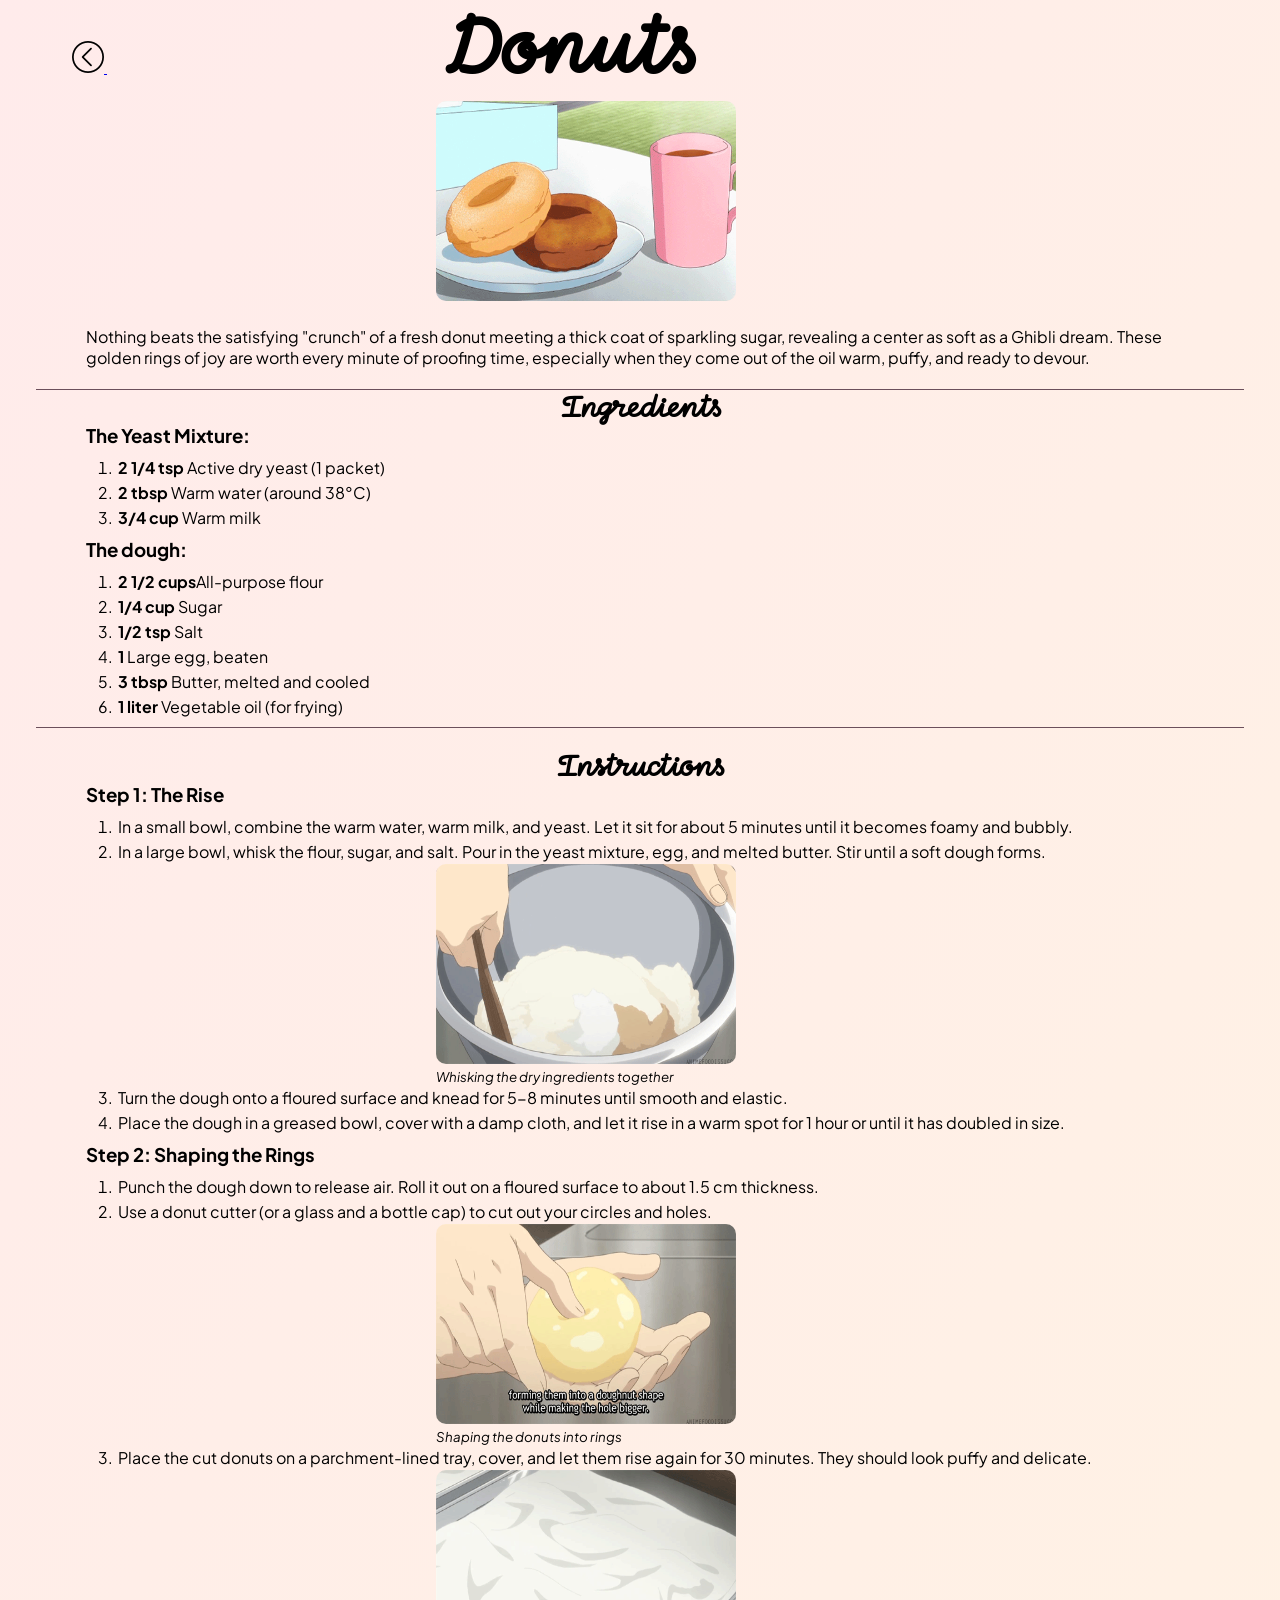
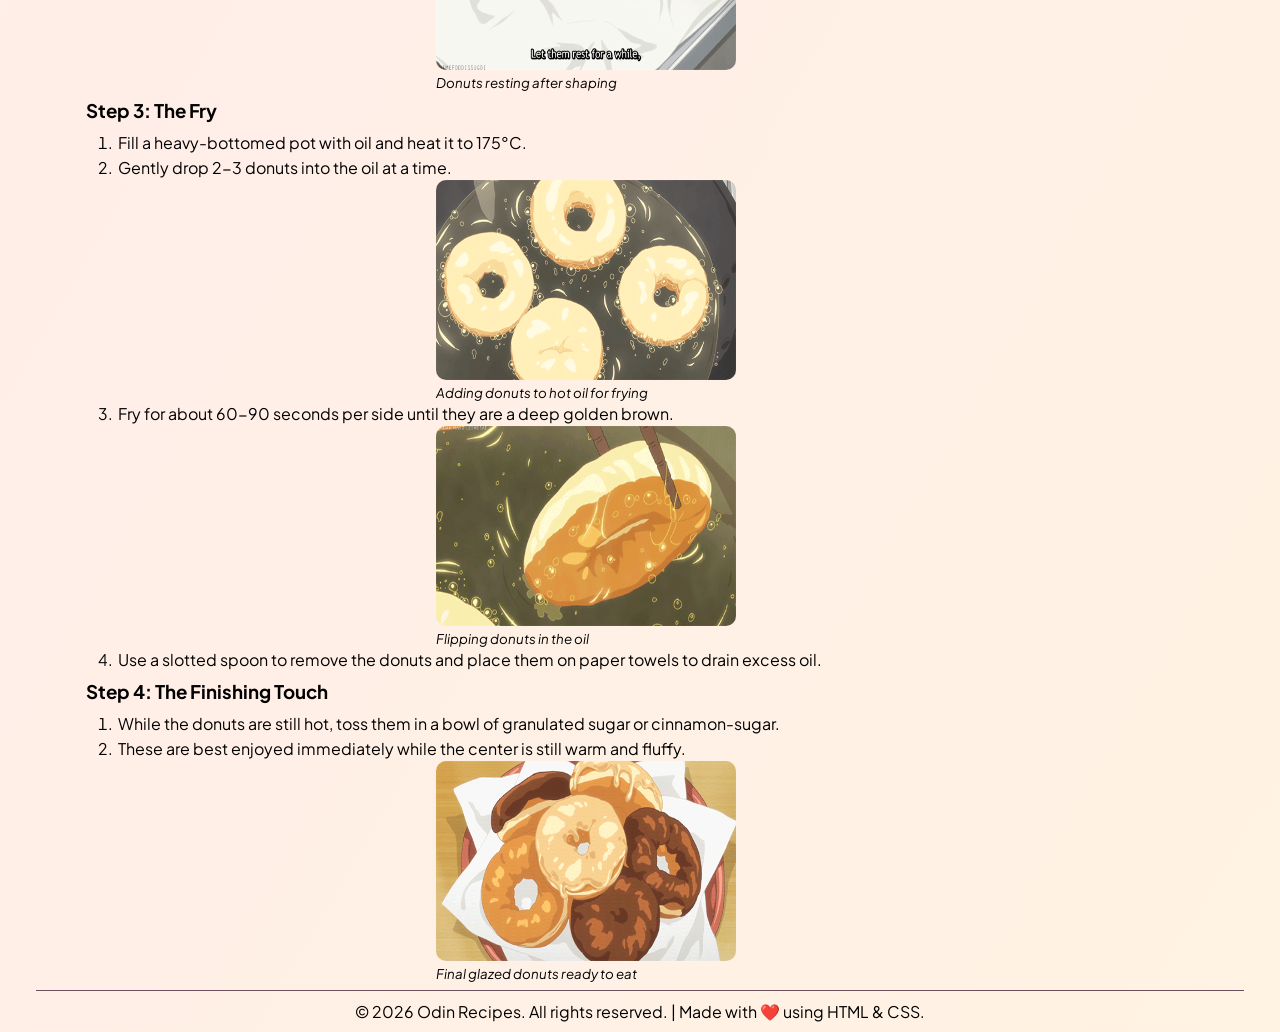
==== commit a8e38a44: "Feat : Add  styles and alignment to the subsection and list items" ====
--- a/recipes/donuts.html
+++ b/recipes/donuts.html
@@ -46,8 +46,8 @@
       <li><strong>2 tbsp</strong> Warm water (around 38°C)</li>
       <li><strong>3/4 cup</strong> Warm milk</li>
     </ol>
-    <h3>The dough:</h3>
-    <ol>
+    <h3 class="subsectionTitle">The dough:</h3>
+    <ol class="ingedientsList">
       <li><strong>2 1/2 cups</strong>All-purpose flour</li>
       <li><strong>1/4 cup</strong> Sugar</li>
       <li><strong>1/2 tsp</strong> Salt</li>
@@ -60,8 +60,8 @@
     <br />
 
     <h2 class="sectionTitle">Instructions</h2>
-    <h3>Step 1: The Rise</h3>
-    <ol>
+    <h3 class="subsectionTitle">Step 1: The Rise</h3>
+    <ol class="ingedientsList">
       <li>
         In a small bowl, combine the warm water, warm milk, and yeast. Let it
         sit for about 5 minutes until it becomes foamy and bubbly.
@@ -88,8 +88,8 @@
         rise in a warm spot for 1 hour or until it has doubled in size.
       </li>
     </ol>
-    <h3>Step 2: Shaping the Rings</h3>
-    <ol>
+    <h3 class="subsectionTitle">Step 2: Shaping the Rings</h3>
+    <ol class="ingedientsList">
       <li>
         Punch the dough down to release air. Roll it out on a floured surface to
         about 1.5 cm thickness.
@@ -119,8 +119,8 @@
         <figcaption><em>Donuts resting after shaping</em></figcaption>
       </figure>
     </ol>
-    <h3>Step 3: The Fry</h3>
-    <ol>
+    <h3 class="subsectionTitle">Step 3: The Fry</h3>
+    <ol class="ingedientsList">
       <li>Fill a heavy-bottomed pot with oil and heat it to 175°C.</li>
       <li>Gently drop 2-3 donuts into the oil at a time.</li>
       <figure>
@@ -147,8 +147,8 @@
         to drain excess oil.
       </li>
     </ol>
-    <h3>Step 4: The Finishing Touch</h3>
-    <ol>
+    <h3 class="subsectionTitle">Step 4: The Finishing Touch</h3>
+    <ol class="ingedientsList">
       <li>
         While the donuts are still hot, toss them in a bowl of granulated sugar
         or cinnamon-sugar.
--- a/styles.css
+++ b/styles.css
@@ -69,8 +69,12 @@
 }
 
 .ingedientsList li{
-    margin-inline-start: 240px;
+    margin-inline-start: 80px;
     padding: 2px;
+}
+
+.ingedientsList {
+        margin-block: 8px;
 }
 
 .RecipeTitle {
@@ -98,7 +102,7 @@
 }
 
 .subsectionTitle {
-    margin-inline-start: 200px;
+    margin-inline-start: 50px;
 }
 
 .titleParagraph {
